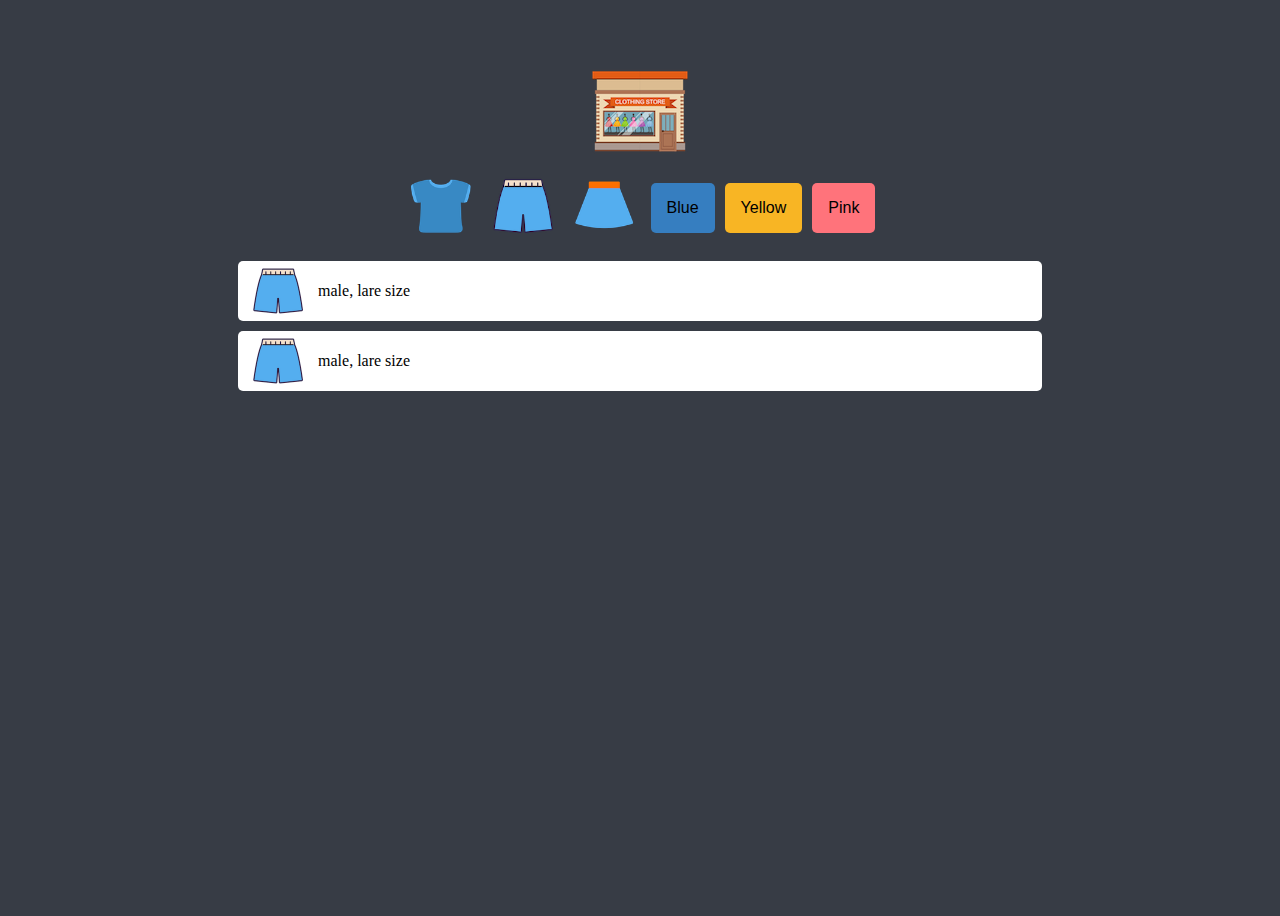
==== index.html @ 0badd065 "html, css 완료" ====
<!DOCTYPE html>
<html lang="en">
<head>
    <meta charset="UTF-8">
    <meta name="viewport" content="width=device-width, initial-scale=1.0">
    <title>Shopping Mall</title>
    <link rel="stylesheet" href="style.css">
</head>
<body>
    <!--logo-->
    <header>
        <img src="img/logo.png" alt="logo" class="logo">
    </header>
    <!--button-->
    <nav class="btns_filtering">
        <button class="btn"><img src="img/blue_t.png" alt="tshirt" class="imgBtn"></button>
        <button class="btn"><img src="img/blue_p.png" alt="pants" class="imgBtn"></button>
        <button class="btn"><img src="img/blue_s.png" alt="skirt" class="imgBtn"></button>
        <button class="btn colorBtn blue">Blue</button>       <!-- 팁 : class 지정시 띄어쓰기는 여러개의 class 를 지정하는 효과가 있다.-->
        <button class="btn colorBtn yellow">Yellow</button>    <!-- 이 경우 btn, color, blue 3개 class를 지정한 것과 같은 효과이다.-->
        <button class="btn colorBtn pink">Pink</button>
    </nav>
    <!--items-->
    <ul class="items">
        <li class="item">
            <img src="img/blue_p.png" alt="blue pants" class="thumbnail">
            <span class="item_descriptions">male, lare size</span>
        </li>
        <li class="item">
            <img src="img/blue_p.png" alt="blue pants" class="thumbnail">
            <span class="item_descriptions">male, lare size</span>
        </li>
    </ul>
</body>
</html>
---- style.css ----
:root {
  /* color */
  --color-black: #373c45;
  --color-blue: #367ec0;
  --color-yellow: #f8b524;
  --color-pink: #ff737b;
  --color-white: #ffffff;

  /* size */
  --btn-margin: 5px;
  --item-marign: 10px;
  --item-content-margin: 15px;

  --font-size: 16px;
  --btn-img-size: 60px;
  --thumbnail-img-size: 50px;
  --itembox-size: 63.6%;
  --item-size: 60px;

  --border-radius: 5px;

  /* animation */
  --transition-time: 300ms ease;
}

body {
  display: flex;
  flex-direction: column;
  justify-content: center;
  align-items: center;
  height: 100vh;
  background-color: var(--color-black);
}

.btns_filtering {
  display: flex;
  align-items: center;
}

.btn,
.logo {
  cursor: pointer;
  transition: var(--transition-time); /*ease, linear 미묘한 차이*/
}

.btn {
  background-color: transparent;
  border: none;
  outline: none;
  margin: var(--btn-margin);
}

.imgBtn {
  width: var(--btn-img-size);
}

.colorBtn {
  font-size: var(--font-size);
  padding: var(--font-size);
  border-radius: var(--border-radius);
}

.blue {
  background-color: var(--color-blue);
}

.yellow {
  background-color: var(--color-yellow);
}

.pink {
  background-color: var(--color-pink);
}

.btn:hover,
.logo:hover {
  transform: scale(1.1);
}

.items {
  width: var(--itembox-size);
  height: var(--itembox-size);
  padding-left: 0;
}

.item {
  display: flex;
  align-items: center;
  list-style: none;
  background-color: var(--color-white);
  border-radius: var(--border-radius);
  height: var(--item-size);
  margin-bottom: var(--item-marign);
}

.thumbnail {
  margin-left: var(--item-content-margin);
  width: var(--thumbnail-img-size);
}

.item_descriptions {
  margin-left: var(--item-content-margin);
  font-size: var(--font-size);
}
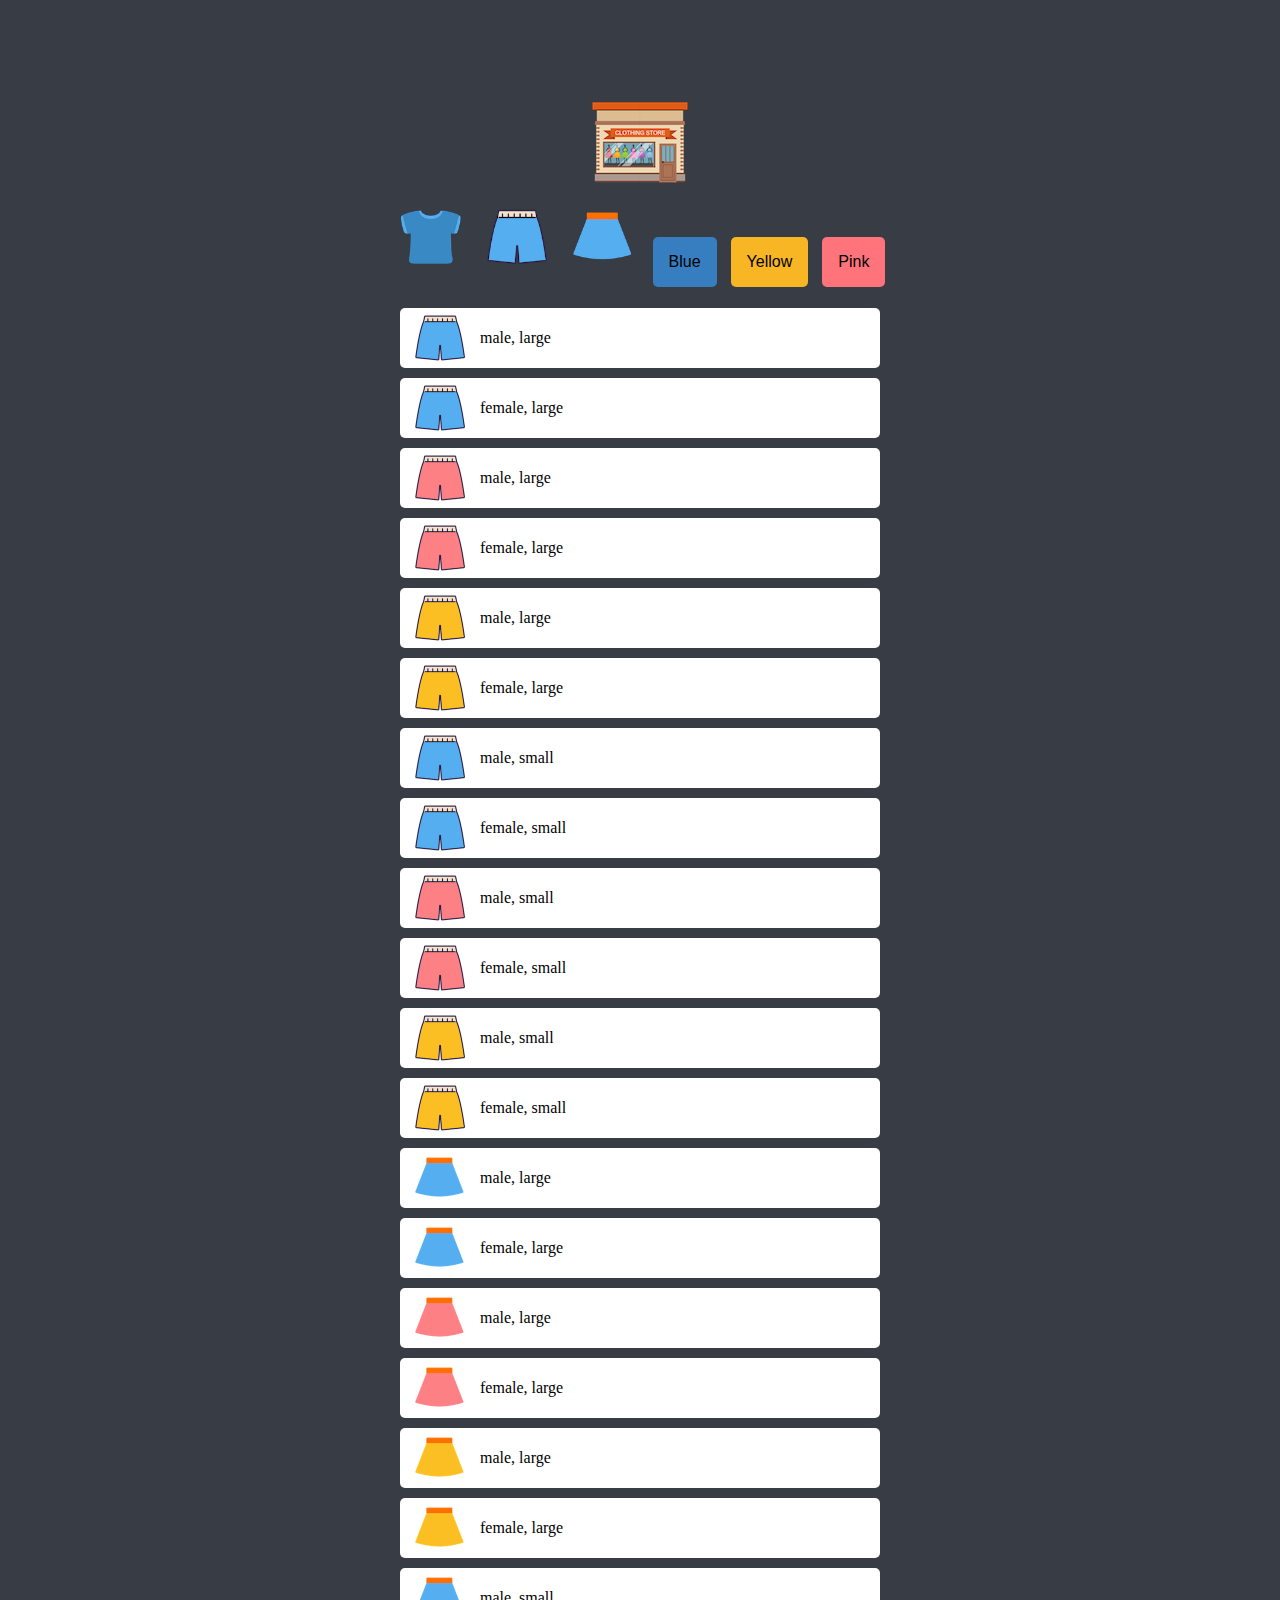
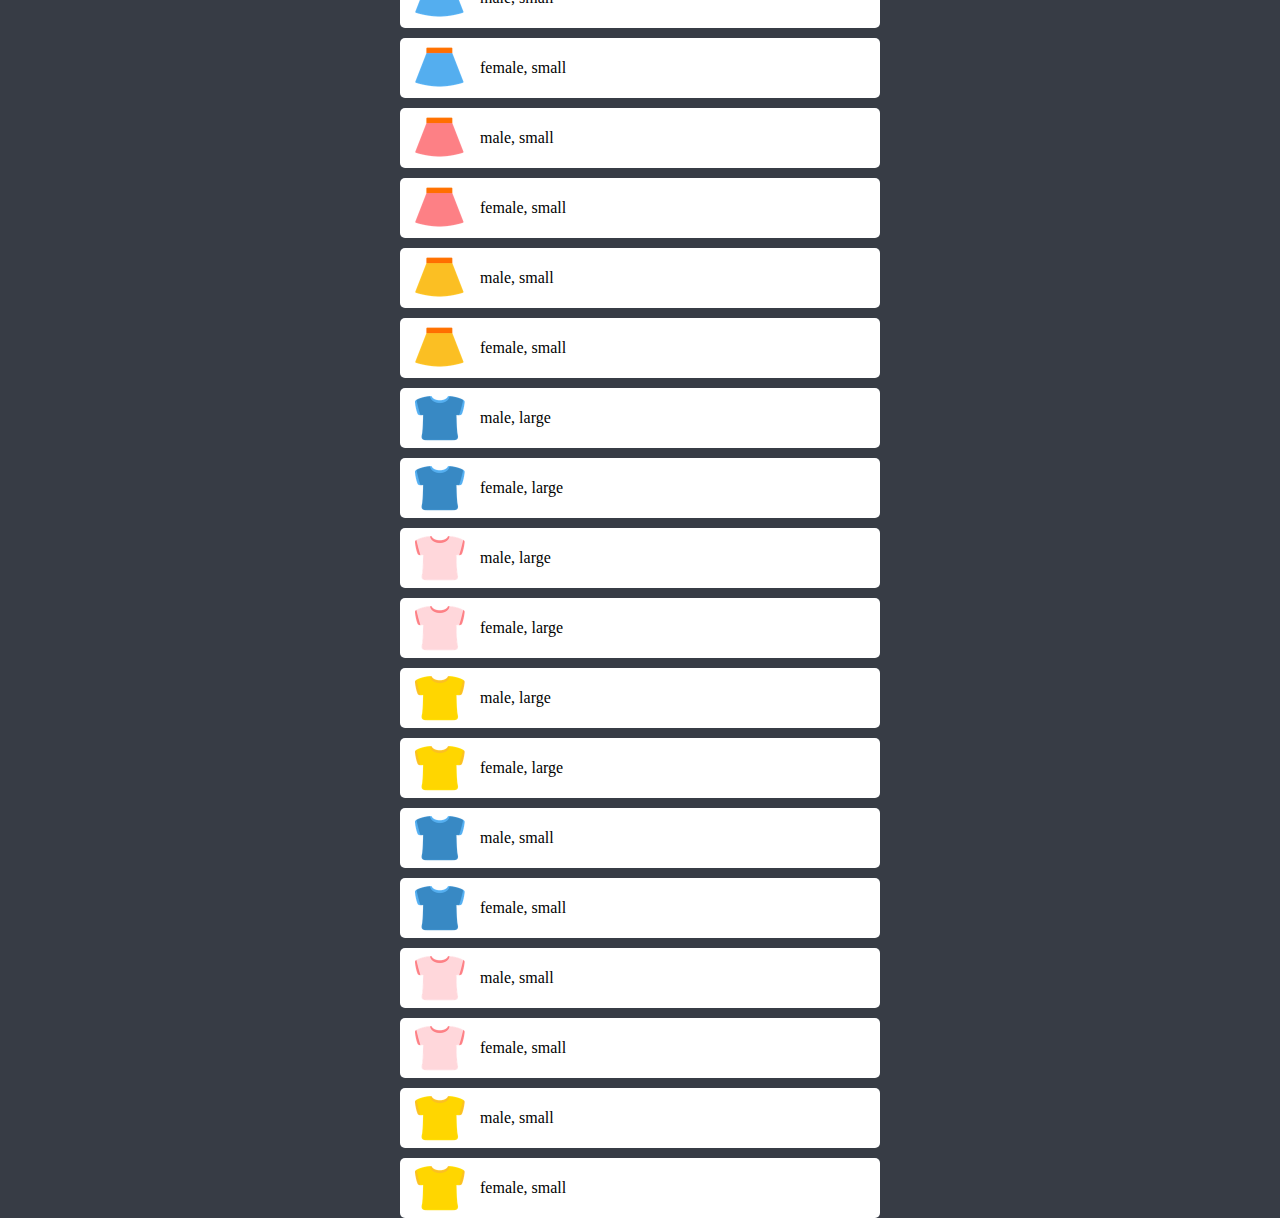
==== commit 4d25f538: "filtering 완성" ====
--- a/index.html
+++ b/index.html
@@ -5,30 +5,27 @@
     <meta name="viewport" content="width=device-width, initial-scale=1.0">
     <title>Shopping Mall</title>
     <link rel="stylesheet" href="style.css">
+    <script src="main.js"></script>
 </head>
 <body>
     <!--logo-->
-    <header>
+    <header >
         <img src="img/logo.png" alt="logo" class="logo">
     </header>
     <!--button-->
-    <nav class="btns_filtering">
-        <button class="btn"><img src="img/blue_t.png" alt="tshirt" class="imgBtn"></button>
-        <button class="btn"><img src="img/blue_p.png" alt="pants" class="imgBtn"></button>
-        <button class="btn"><img src="img/blue_s.png" alt="skirt" class="imgBtn"></button>
-        <button class="btn colorBtn blue">Blue</button>       <!-- 팁 : class 지정시 띄어쓰기는 여러개의 class 를 지정하는 효과가 있다.-->
-        <button class="btn colorBtn yellow">Yellow</button>    <!-- 이 경우 btn, color, blue 3개 class를 지정한 것과 같은 효과이다.-->
-        <button class="btn colorBtn pink">Pink</button>
+    <nav class="buttons">
+        <button class="btn"><img src="img/blue_t.png" alt="tshirt" class="imgBtn" data-key="type" data-value="tshirt"></button>
+        <button class="btn"><img src="img/blue_p.png" alt="pants" class="imgBtn" data-key="type" data-value="pants"></button>
+        <button class="btn"><img src="img/blue_s.png" alt="skirt" class="imgBtn" data-key="type" data-value="skirt"></button>
+        <button class="btn colorBtn blue" data-key="color" data-value="blue">Blue</button>       <!-- 팁 : class 지정시 띄어쓰기는 여러개의 class 를 지정하는 효과가 있다.-->
+        <button class="btn colorBtn yellow" data-key="color" data-value="yellow">Yellow</button>    <!-- 이 경우 btn, color, blue 3개 class를 지정한 것과 같은 효과이다.-->
+        <button class="btn colorBtn pink" data-key="color" data-value="pink">Pink</button>
     </nav>
     <!--items-->
     <ul class="items">
         <li class="item">
-            <img src="img/blue_p.png" alt="blue pants" class="thumbnail">
-            <span class="item_descriptions">male, lare size</span>
-        </li>
-        <li class="item">
-            <img src="img/blue_p.png" alt="blue pants" class="thumbnail">
-            <span class="item_descriptions">male, lare size</span>
+                <img src="img/blue_p.png" alt="blue pants" class="thumbnail">
+                <span class="item_descriptions">male, lare size</span>
         </li>
     </ul>
 </body>
--- a/style.css
+++ b/style.css
@@ -14,7 +14,7 @@
   --font-size: 16px;
   --btn-img-size: 60px;
   --thumbnail-img-size: 50px;
-  --itembox-size: 63.6%;
+  --itembox-size: 480px;
   --item-size: 60px;
 
   --border-radius: 5px;
@@ -29,6 +29,7 @@
   justify-content: center;
   align-items: center;
   height: 100vh;
+  margin: 0;
   background-color: var(--color-black);
 }
 
